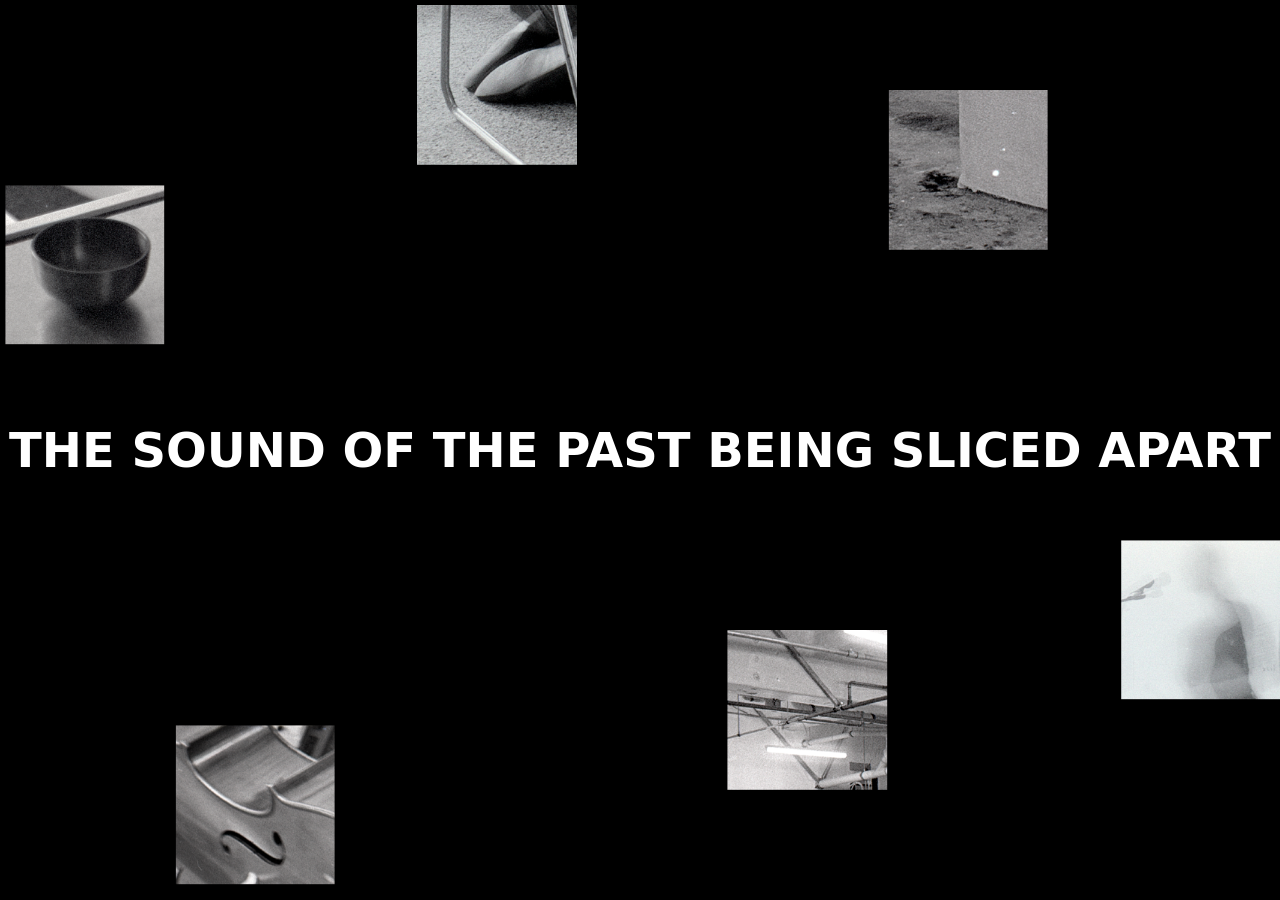
==== index.html @ f198b967 "add favicon" ====
<!doctype html>
<html lang="en">
  <head>
    <meta charset="UTF-8" />
    <meta name="viewport" content="width=device-width, initial-scale=1.0" />
    <title>The Sound Of the Past Being Sliced Apart</title>
    <link rel="icon" type="image/png" href="public/Asset15.png" />
    <link rel="stylesheet" href="style.css" />
  </head>
  <body>
    <script src="script.js"></script>
    <div class="index-grid">
      <audio id="sound5" src="public/sound5.mp3" preload="auto"></audio>
      <audio id="sound1" src="public/sound1.mp3" preload="auto"></audio>
      <audio id="sound4" src="public/sound4.mp3" preload="auto"></audio>
      <audio id="sound11" src="public/sound11.mp3" preload="auto"></audio>
      <audio id="sound8" src="public/sound8.mp3" preload="auto"></audio>
      <audio id="sound9" src="public/sound9.mp3" preload="auto"></audio>
      <button
        onclick="playSound('sound5', this)"
        style="grid-column: 1 / 1; grid-row: 3 / 3; padding: 5px"
      >
        <img class="fast_fade" src="public/Asset15.png" alt="Asset15" />
      </button>
      <button
        onclick="playSound('sound1', this)"
        style="grid-column: 7 / 7; grid-row: 8 / 8"
      >
        <img class="medium_fade" src="public/Asset7.png" alt="Asset7" />
      </button>
      <button
        onclick="playSound('sound4', this)"
        style="grid-column: 2 / 2; grid-row: 9 / 9; padding: 5px"
      >
        <img class="slow_fade" src="public/Asset17.png" alt="Asset17" />
      </button>
      <button
        onclick="playSound('sound11', this)"
        style="grid-column: 10 / 10; grid-row: 7 / 7"
      >
        <img class="medium_fade" src="public/Asset13.png" alt="Asset13" />
      </button>
      <button
        onclick="playSound('sound8', this)"
        style="grid-column: 8 / 8; grid-row: 2 / 2"
      >
        <img class="fast_fade" src="public/Asset4.png" alt="Asset4" />
      </button>
      <button
        onclick="playSound('sound9', this)"
        style="grid-column: 4 / 4; grid-row: 1 / 1; padding: 5px"
      >
        <img class="fast_fade" src="public/Asset8.png" alt="Asset4" />
      </button>

      <div class="header-container">
        <h1>
          <a href="dates.html">The Sound Of The Past Being Sliced Apart</a>
        </h1>
      </div>
    </div>
  </body>
</html>
---- style.css ----
body {
  background-color: black;
  color: white;
  margin: 0;
  font-family:
    system-ui,
    -apple-system,
    sans-serif;
}

a:visited,
a:hover,
a:active {
  color: inherit;
  text-decoration: none;
}

.index-grid {
  display: grid;
  grid-template-columns: repeat(10, 1fr);
  grid-template-rows: repeat(10, 10vh);
  height: 100vh;
  width: 100vw;
}

.index-grid a {
  color: inherit;
  text-decoration: none;
}

.index-grid button {
  background: none;
  border: none;
  padding: 0;
  cursor: pointer;
  z-index: 10;
  height: 10rem;
}

.index-grid img.slow_fade {
  width: fit-content;
  height: 10rem;
  object-fit: contain;
  transition: opacity 25s ease-out;
}

.index-grid img.fast_fade {
  width: fit-content;
  height: 10rem;
  object-fit: contain;
  transition: opacity 15s ease-out;
}
.index-grid img.medium_fade {
  width: fit-content;
  height: 10rem;
  object-fit: contain;
  transition: opacity 40s ease-out;
}

.header-container {
  grid-column: 1 / 11;
  grid-row: 1 / 11;
  display: flex;
  flex-direction: column;
  justify-content: center;
  align-items: center;
  text-align: center;
}

.index-grid h1 {
  color: inherit;
  margin: 0;
  font-size: 3rem;
  text-transform: uppercase;
}

.subheader {
  font-size: 0.8rem;
  margin: 0;
}

.dates-flexbox {
  height: 100vh;
  width: 100vw;
  display: flex;
  justify-content: center;
  align-items: center;
  text-decoration: none;
  color: inherit;
}

.dates-flexbox h1 {
  margin: 0;
  text-align: center;
  font-size: 3rem;
  text-transform: uppercase;
}

.dates-container {
  display: flex;
  flex-direction: row;
  gap: 10rem;
}

.dates-container a {
  display: flex;
  justify-content: center;
  align-items: center;
  text-decoration: none;
  color: inherit;
}

.daypage-layout-one {
  height: 100vh;
  width: 100vw;
  display: flex;
  justify-content: center;
  align-items: center;
  text-decoration: none;
  color: inherit;
}

.daypage-info {
  display: flex;
  flex-direction: row;
  justify-content: center;
  align-items: flex-start;
  font-size: 2rem;
  font-weight: 700;
  text-transform: uppercase;
}

.daypage-leftbox {
  display: flex;
  flex-direction: column;
  text-align: left;
  align-items: start;
}

.daypage-rightbox {
  max-width: 45rem;
  min-width: none;
  margin-left: 1rem;
}

.daypage-leftbox p,
.daypage-rightbox p {
  margin: 0;
}

.coordinate-hover {
  cursor: pointer;
}

.coordinate-hover .coords {
  display: none;
}

.coordinate-hover:hover .address {
  display: none;
}

.coordinate-hover:hover .coords {
  display: inline;
}

@media (max-width: 768px) {
  .index-grid {
    grid-template-columns: repeat(5, 1fr);
    overflow: hidden;
  }

  .header-container {
    grid-column: 1 / -1;
    padding: 0 1rem;
  }

  .index-grid h1 {
    font-size: 1.8rem;
  }

  .index-grid button {
    height: 7rem;
  }

  .index-grid img.slow_fade,
  .index-grid img.fast_fade,
  .index-grid img.medium_fade {
    height: 7rem;
    max-width: fit-content;
  }

  .index-grid button:nth-of-type(2),
  .index-grid button:nth-of-type(4),
  .index-grid button:nth-of-type(5) {
    display: none;
  }

  .dates-container {
    flex-direction: column;
    gap: 2rem;
  }

  .daypage-info {
    flex-direction: column;
    align-items: start;
    text-align: left;
    font-size: 1.2rem;
    padding: 2rem;
  }

  .daypage-leftbox {
    gap: 2rem;
    margin-bottom: 1rem;
  }

  .daypage-rightbox {
    margin-left: 0;
    max-width: 100%;
  }

  .coordinate-hover .address,
  .coordinate-hover .coords {
    display: block;
    text-align: left;
    margin-bottom: 1rem;
  }

  .coordinate-hover:hover .coords .address {
    display: block;
  }
}
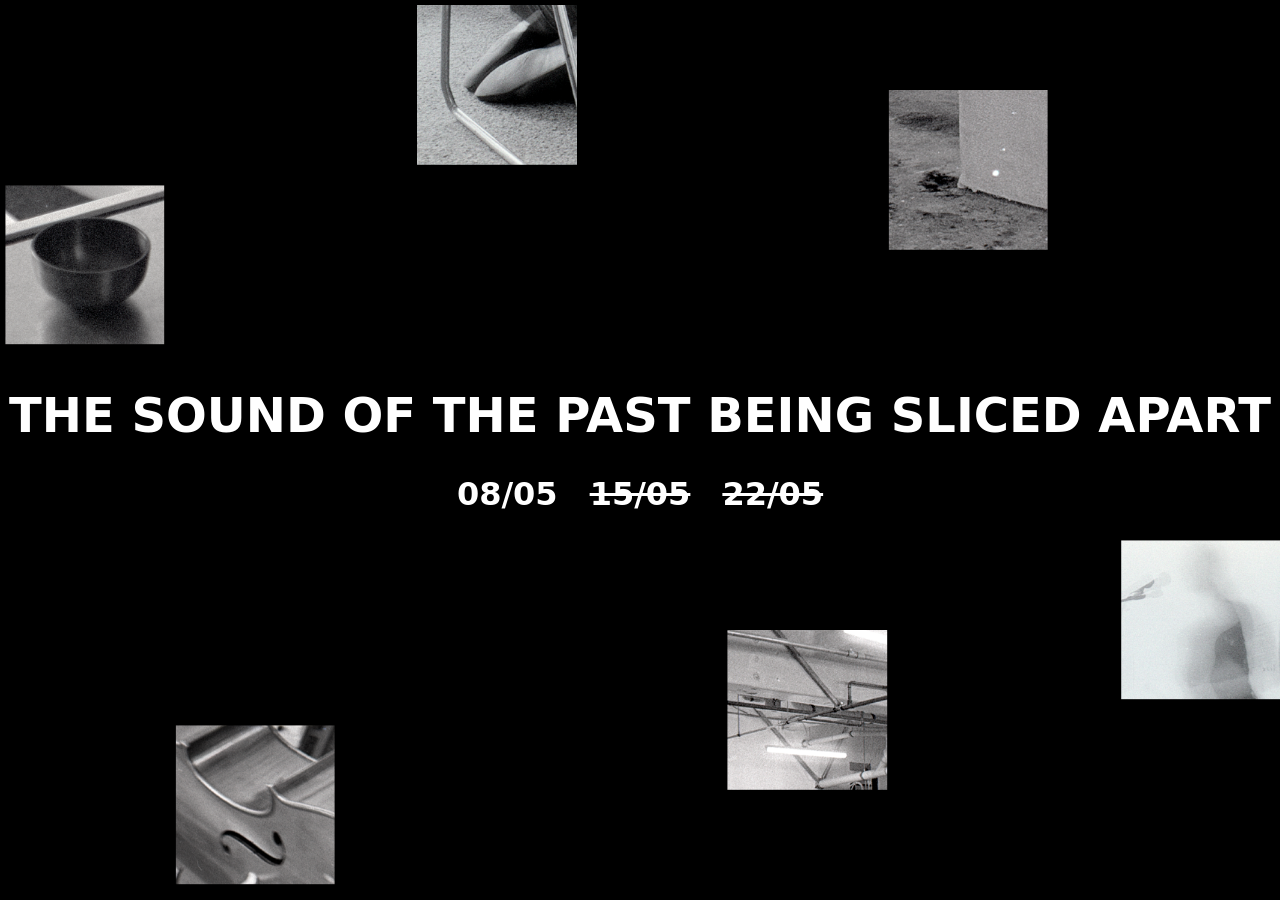
==== commit cb1e06a7: "site updates" ====
--- a/index.html
+++ b/index.html
@@ -54,9 +54,14 @@
       </button>
 
       <div class="header-container">
-        <h1>
-          <a href="dates.html">The Sound Of The Past Being Sliced Apart</a>
-        </h1>
+        <h1>The Sound Of The Past Being Sliced Apart</h1>
+        <div class="subheader">
+          <h1><a href="may8th.html"> 08/05 </a></h1>
+          <h1 class="struck">15/05</h1>
+          <h1 class="struck">22/05</h1>
+          <!-- <h1 class="struck"><a href="may15th.html"> 15/05 </a></h1> -->
+          <!-- <h1 class="struck"><a href="may22nd.html"> 22/05 </a></h1> -->
+        </div>
       </div>
     </div>
   </body>
--- a/style.css
+++ b/style.css
@@ -75,8 +75,18 @@
 }
 
 .subheader {
-  font-size: 0.8rem;
-  margin: 0;
+  margin-top: 2rem;
+  display: flex;
+  flex-direction: row;
+  gap: 2rem;
+}
+
+.subheader h1 {
+  font-size: 2rem;
+}
+
+.struck {
+  text-decoration: line-through;
 }
 
 .dates-flexbox {
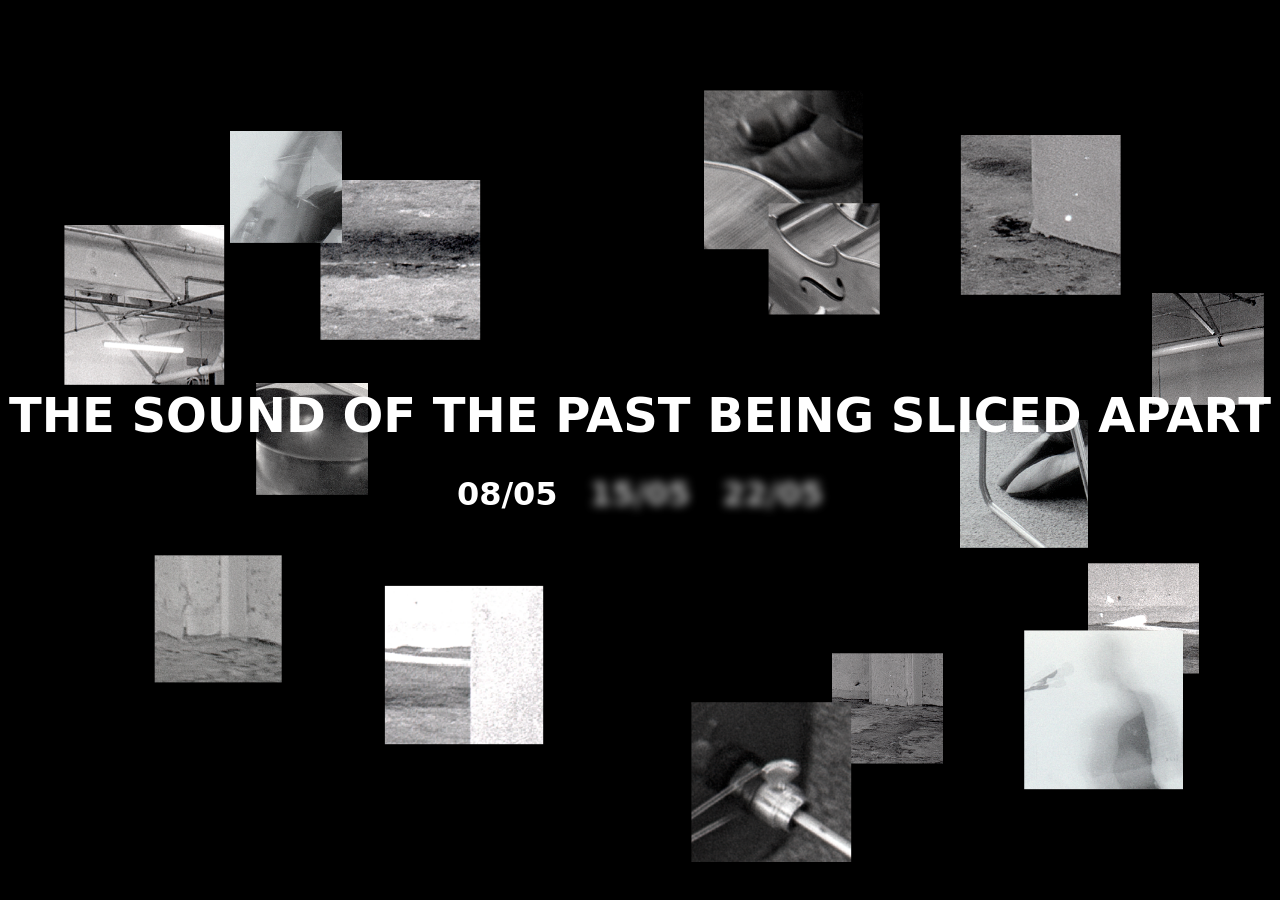
==== commit cad3a6bf: "remake index" ====
--- a/index.html
+++ b/index.html
@@ -10,57 +10,83 @@
   <body>
     <script src="script.js"></script>
     <div class="index-grid">
-      <audio id="sound5" src="public/sound5.mp3" preload="auto"></audio>
-      <audio id="sound1" src="public/sound1.mp3" preload="auto"></audio>
-      <audio id="sound4" src="public/sound4.mp3" preload="auto"></audio>
-      <audio id="sound11" src="public/sound11.mp3" preload="auto"></audio>
-      <audio id="sound8" src="public/sound8.mp3" preload="auto"></audio>
-      <audio id="sound9" src="public/sound9.mp3" preload="auto"></audio>
-      <button
-        onclick="playSound('sound5', this)"
-        style="grid-column: 1 / 1; grid-row: 3 / 3; padding: 5px"
-      >
-        <img class="fast_fade" src="public/Asset15.png" alt="Asset15" />
+      <audio id="fade5" src="public/5fade.mp3" preload="auto"></audio>
+      <audio id="fade1" src="public/1fade.mp3" preload="auto"></audio>
+      <audio id="fade4" src="public/4fade.mp3" preload="auto"></audio>
+      <audio id="fade10" src="public/10fade.mp3" preload="auto"></audio>
+      <audio id="fade8" src="public/8fade.mp3" preload="auto"></audio>
+      <audio id="fade9" src="public/9fade.mp3" preload="auto"></audio>
+      <audio id="fade2" src="public/2fade.mp3" preload="auto"></audio>
+      <audio id="fade3" src="public/3fade.mp3" preload="auto"></audio>
+      <audio id="fade6" src="public/6fade.mp3" preload="auto"></audio>
+      <audio id="fade7" src="public/7fade.mp3" preload="auto"></audio>
+
+      <button class="desktop-only" onclick="playSound('fade9', this)" style="top: 20%; left: 25%">
+        <img class="fast_fade" src="public/Asset1.png" alt="Asset8" />
       </button>
-      <button
-        onclick="playSound('sound1', this)"
-        style="grid-column: 7 / 7; grid-row: 8 / 8"
-      >
-        <img class="medium_fade" src="public/Asset7.png" alt="Asset7" />
+
+      <button onclick="playSound('fade3', this)" style="top: 10%; left: 55%">
+        <img class="fast_fade" src="public/Asset14.png" alt="Asset3" />
       </button>
-      <button
-        onclick="playSound('sound4', this)"
-        style="grid-column: 2 / 2; grid-row: 9 / 9; padding: 5px"
-      >
-        <img class="slow_fade" src="public/Asset17.png" alt="Asset17" />
+
+      <button onclick="playSound('fade4', this)" style="top: 12%; left: 18%">
+        <img class="medium_fade" src="public/Asset3.png" alt="Asset10" />
       </button>
-      <button
-        onclick="playSound('sound11', this)"
-        style="grid-column: 10 / 10; grid-row: 7 / 7"
-      >
-        <img class="medium_fade" src="public/Asset13.png" alt="Asset13" />
-      </button>
-      <button
-        onclick="playSound('sound8', this)"
-        style="grid-column: 8 / 8; grid-row: 2 / 2"
-      >
+
+      <button onclick="playSound('fade8', this)" style="top: 15%; left: 75%">
         <img class="fast_fade" src="public/Asset4.png" alt="Asset4" />
       </button>
-      <button
-        onclick="playSound('sound9', this)"
-        style="grid-column: 4 / 4; grid-row: 1 / 1; padding: 5px"
-      >
-        <img class="fast_fade" src="public/Asset8.png" alt="Asset4" />
+
+      <button onclick="playSound('fade5', this)" style="top: 25%; left: 5%">
+        <img class="fast_fade" src="public/Asset7.png" alt="Asset15" />
+      </button>
+
+      <button onclick="playSound('fade7', this)" style="top: 30%; left: 90%">
+        <img class="medium_fade" src="public/Asset6.png" alt="Asset6" />
+      </button>
+
+      <button onclick="playSound('fade2', this)" style="top: 40%; left: 20%">
+        <img class="medium_fade" src="public/Asset5.png" alt="Asset1" />
+      </button>
+
+      <button class="desktop-only" onclick="playSound('fade10', this)" style="top: 45%; left: 75%">
+        <img class="slow_fade" src="public/Asset8.png" alt="Asset12" />
+      </button>
+
+      <button onclick="playSound('fade10', this)" style="top: 60%; left: 85%">
+        <img class="medium_fade" src="public/Asset16.png" alt="Asset13" />
+      </button>
+
+      <button onclick="playSound('fade8', this)" style="top: 65%; left: 30%">
+        <img class="fast_fade" src="public/Asset10.png" alt="Asset11" />
+      </button>
+
+      <button onclick="playSound('fade1', this)" style="top: 70%; left: 65%">
+        <img class="medium_fade" src="public/Asset11.png" alt="Asset7" />
+      </button>
+
+      <button onclick="playSound('fade4', this)" style="top: 60%; left: 12%">
+        <img class="slow_fade" src="public/Asset12.png" alt="Asset17" />
+      </button>
+
+      <button onclick="playSound('fade6', this)" style="top: 70%; left: 80%">
+        <img class="fast_fade" src="public/Asset13.png" alt="Asset5" />
+      </button>
+      <button onclick="playSound('fade2', this)" style="top: 20%; left: 60%">
+        <img class="medium_fade" src="public/Asset17.png" alt="Asset5" />
+      </button>
+      <button onclick="playSound('fade10', this)" style="top: 78%; left: 54%">
+        <img class="fast_fade" src="public/Asset18.png" alt="Asset5" />
       </button>
 
       <div class="header-container">
         <h1>The Sound Of The Past Being Sliced Apart</h1>
         <div class="subheader">
-          <h1><a href="may8th.html"> 08/05 </a></h1>
+          <a href="may8th.html"><h1>08/05</h1></a>
           <h1 class="struck">15/05</h1>
           <h1 class="struck">22/05</h1>
-          <!-- <h1 class="struck"><a href="may15th.html"> 15/05 </a></h1> -->
-          <!-- <h1 class="struck"><a href="may22nd.html"> 22/05 </a></h1> -->
+          <!-- <a href="may15th.html"><h1>15/05</h1></a>
+          <a href="may22nd.html"><h1>22/05</h1></a> -->
         </div>
       </div>
     </div>
--- a/style.css
+++ b/style.css
@@ -16,11 +16,10 @@
 }
 
 .index-grid {
-  display: grid;
-  grid-template-columns: repeat(10, 1fr);
-  grid-template-rows: repeat(10, 10vh);
+  position: relative;
   height: 100vh;
   width: 100vw;
+  overflow: hidden;
 }
 
 .index-grid a {
@@ -35,11 +34,12 @@
   cursor: pointer;
   z-index: 10;
   height: 10rem;
+  position: absolute;
 }
 
 .index-grid img.slow_fade {
   width: fit-content;
-  height: 10rem;
+  height: 8rem;
   object-fit: contain;
   transition: opacity 25s ease-out;
 }
@@ -52,19 +52,29 @@
 }
 .index-grid img.medium_fade {
   width: fit-content;
-  height: 10rem;
+  height: 7rem;
   object-fit: contain;
   transition: opacity 40s ease-out;
 }
 
 .header-container {
-  grid-column: 1 / 11;
-  grid-row: 1 / 11;
+  position: absolute;
+  top: 0;
+  left: 0;
+  width: 100%;
+  height: 100%;
   display: flex;
   flex-direction: column;
   justify-content: center;
   align-items: center;
   text-align: center;
+  pointer-events: none;
+  z-index: 20;
+}
+
+.header-container h1,
+.header-container .subheader {
+  pointer-events: auto;
 }
 
 .index-grid h1 {
@@ -86,7 +96,8 @@
 }
 
 .struck {
-  text-decoration: line-through;
+  filter: blur(5px);
+  opacity: 70%;
 }
 
 .dates-flexbox {
@@ -175,13 +186,7 @@
 }
 
 @media (max-width: 768px) {
-  .index-grid {
-    grid-template-columns: repeat(5, 1fr);
-    overflow: hidden;
-  }
-
   .header-container {
-    grid-column: 1 / -1;
     padding: 0 1rem;
   }
 
@@ -191,6 +196,10 @@
 
   .index-grid button {
     height: 7rem;
+  }
+
+  .desktop-only {
+    display: none;
   }
 
   .index-grid img.slow_fade,
@@ -200,11 +209,6 @@
     max-width: fit-content;
   }
 
-  .index-grid button:nth-of-type(2),
-  .index-grid button:nth-of-type(4),
-  .index-grid button:nth-of-type(5) {
-    display: none;
-  }
 
   .dates-container {
     flex-direction: column;
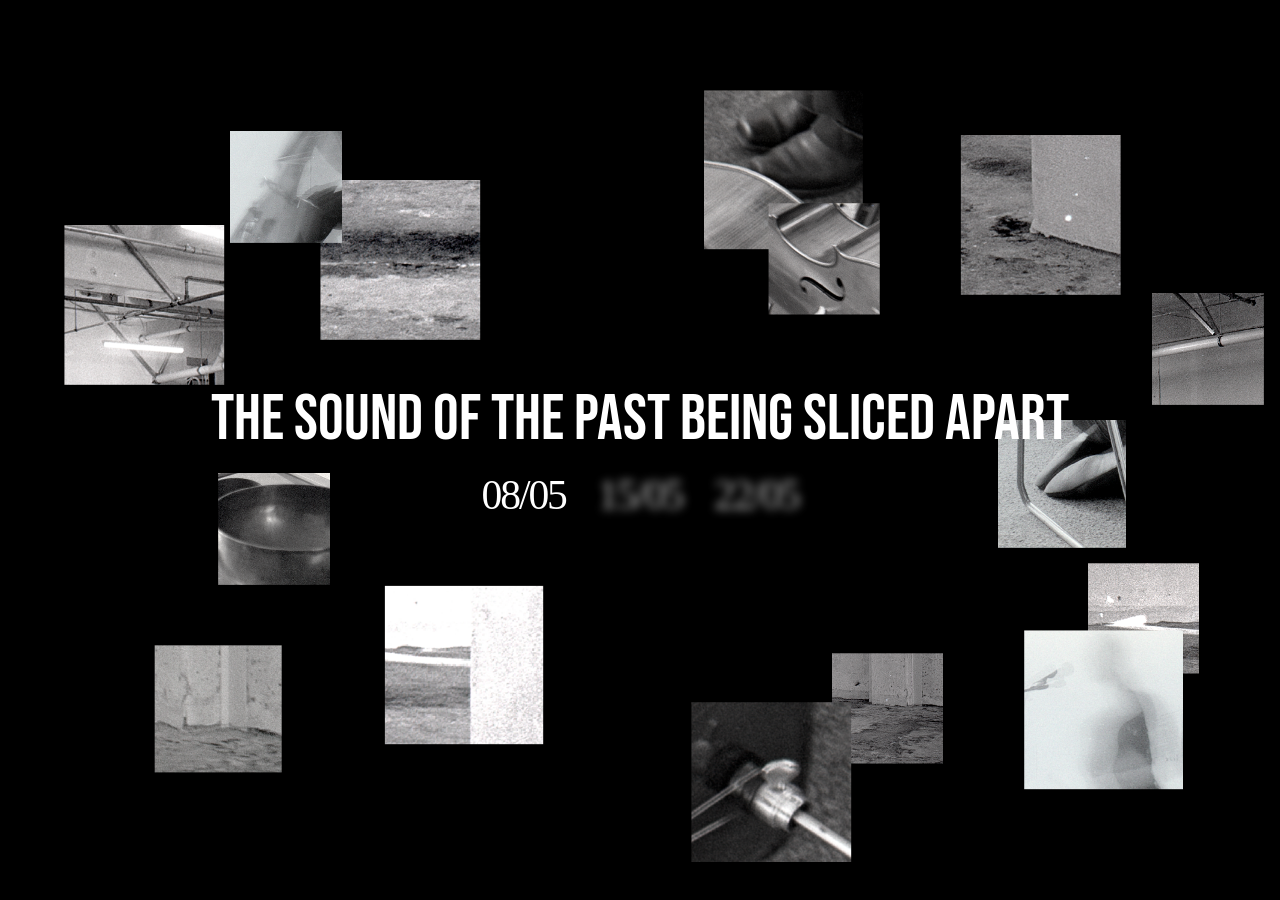
==== commit e49c2906: "add fonts, adjust image layout" ====
--- a/index.html
+++ b/index.html
@@ -6,85 +6,127 @@
     <title>The Sound Of the Past Being Sliced Apart</title>
     <link rel="icon" type="image/png" href="public/Asset15.png" />
     <link rel="stylesheet" href="style.css" />
+    <link rel="preconnect" href="https://fonts.googleapis.com" />
+    <link rel="preconnect" href="https://fonts.gstatic.com" crossorigin />
+    <link
+      href="https://fonts.googleapis.com/css2?family=Bebas+Neue&display=swap"
+      rel="stylesheet"
+    />
   </head>
   <body>
     <script src="script.js"></script>
     <div class="index-grid">
+      <audio id="fade1" src="public/1fade.mp3" preload="auto"></audio>
+      <audio id="fade2" src="public/2fade.mp3" preload="auto"></audio>
+      <audio id="fade3" src="public/3fade.mp3" preload="auto"></audio>
+      <audio id="fade4" src="public/4fade.mp3" preload="auto"></audio>
       <audio id="fade5" src="public/5fade.mp3" preload="auto"></audio>
-      <audio id="fade1" src="public/1fade.mp3" preload="auto"></audio>
-      <audio id="fade4" src="public/4fade.mp3" preload="auto"></audio>
-      <audio id="fade10" src="public/10fade.mp3" preload="auto"></audio>
+      <audio id="fade6" src="public/6fade.mp3" preload="auto"></audio>
+      <audio id="fade7" src="public/7fade.mp3" preload="auto"></audio>
       <audio id="fade8" src="public/8fade.mp3" preload="auto"></audio>
       <audio id="fade9" src="public/9fade.mp3" preload="auto"></audio>
-      <audio id="fade2" src="public/2fade.mp3" preload="auto"></audio>
-      <audio id="fade3" src="public/3fade.mp3" preload="auto"></audio>
-      <audio id="fade6" src="public/6fade.mp3" preload="auto"></audio>
-      <audio id="fade7" src="public/7fade.mp3" preload="auto"></audio>
+      <audio id="fade10" src="public/10fade.mp3" preload="auto"></audio>
+      <audio id="fade12" src="public/12fade.mp3" preload="auto"></audio>
+      <audio id="fade13" src="public/13fade.mp3" preload="auto"></audio>
+      <audio id="fade14" src="public/14fade.mp3" preload="auto"></audio>
+      <audio id="fade15" src="public/15fade.mp3" preload="auto"></audio>
+      <audio id="fade16" src="public/16fade.mp3" preload="auto"></audio>
+      <audio id="fade17" src="public/17fade.mp3" preload="auto"></audio>
+      <audio id="fade18" src="public/18fade.mp3" preload="auto"></audio>
+      <audio id="fade19" src="public/19fade.mp3" preload="auto"></audio>
 
-      <button class="desktop-only" onclick="playSound('fade9', this)" style="top: 20%; left: 25%">
+      <button
+        class="desktop-only"
+        onclick="playSound('fade1', this)"
+        style="top: 20%; left: 25%"
+      >
         <img class="fast_fade" src="public/Asset1.png" alt="Asset8" />
       </button>
 
-      <button onclick="playSound('fade3', this)" style="top: 10%; left: 55%">
+      <button onclick="playSound('fade2', this)" style="top: 10%; left: 55%">
         <img class="fast_fade" src="public/Asset14.png" alt="Asset3" />
       </button>
 
-      <button onclick="playSound('fade4', this)" style="top: 12%; left: 18%">
+      <button onclick="playSound('fade3', this)" style="top: 12%; left: 18%">
         <img class="medium_fade" src="public/Asset3.png" alt="Asset10" />
       </button>
 
-      <button onclick="playSound('fade8', this)" style="top: 15%; left: 75%">
-        <img class="fast_fade" src="public/Asset4.png" alt="Asset4" />
+      <button onclick="playSound('fade4', this)" style="top: 15%; left: 75%">
+        <img
+          class="fast_fade desktop-only"
+          src="public/Asset4.png"
+          alt="Asset4"
+        />
       </button>
 
       <button onclick="playSound('fade5', this)" style="top: 25%; left: 5%">
         <img class="fast_fade" src="public/Asset7.png" alt="Asset15" />
       </button>
 
-      <button onclick="playSound('fade7', this)" style="top: 30%; left: 90%">
-        <img class="medium_fade" src="public/Asset6.png" alt="Asset6" />
+      <button onclick="playSound('fade6', this)" style="top: 30%; left: 90%">
+        <img
+          class="medium_fade desktop-only"
+          src="public/Asset6.png"
+          alt="Asset6"
+        />
       </button>
 
-      <button onclick="playSound('fade2', this)" style="top: 40%; left: 20%">
+      <button
+        class="desktop-only"
+        onclick="playSound('fade15', this)"
+        style="top: 50%; left: 17%"
+      >
         <img class="medium_fade" src="public/Asset5.png" alt="Asset1" />
       </button>
 
-      <button class="desktop-only" onclick="playSound('fade10', this)" style="top: 45%; left: 75%">
+      <button
+        class="desktop-only"
+        onclick="playSound('fade16', this)"
+        style="top: 45%; left: 78%"
+      >
         <img class="slow_fade" src="public/Asset8.png" alt="Asset12" />
       </button>
 
-      <button onclick="playSound('fade10', this)" style="top: 60%; left: 85%">
+      <button
+        class="desktop-only"
+        onclick="playSound('fade9', this)"
+        style="top: 60%; left: 85%"
+      >
         <img class="medium_fade" src="public/Asset16.png" alt="Asset13" />
       </button>
 
-      <button onclick="playSound('fade8', this)" style="top: 65%; left: 30%">
+      <button onclick="playSound('fade10', this)" style="top: 65%; left: 30%">
         <img class="fast_fade" src="public/Asset10.png" alt="Asset11" />
       </button>
 
-      <button onclick="playSound('fade1', this)" style="top: 70%; left: 65%">
+      <button onclick="playSound('fade12', this)" style="top: 70%; left: 65%">
         <img class="medium_fade" src="public/Asset11.png" alt="Asset7" />
       </button>
 
-      <button onclick="playSound('fade4', this)" style="top: 60%; left: 12%">
+      <button onclick="playSound('fade13', this)" style="top: 70%; left: 12%">
         <img class="slow_fade" src="public/Asset12.png" alt="Asset17" />
       </button>
 
-      <button onclick="playSound('fade6', this)" style="top: 70%; left: 80%">
+      <button
+        class="desktop-only"
+        onclick="playSound('fade17', this)"
+        style="top: 70%; left: 80%"
+      >
         <img class="fast_fade" src="public/Asset13.png" alt="Asset5" />
       </button>
-      <button onclick="playSound('fade2', this)" style="top: 20%; left: 60%">
+      <button onclick="playSound('fade18', this)" style="top: 20%; left: 60%">
         <img class="medium_fade" src="public/Asset17.png" alt="Asset5" />
       </button>
-      <button onclick="playSound('fade10', this)" style="top: 78%; left: 54%">
+      <button onclick="playSound('fade19', this)" style="top: 78%; left: 54%">
         <img class="fast_fade" src="public/Asset18.png" alt="Asset5" />
       </button>
 
       <div class="header-container">
-        <h1>The Sound Of The Past Being Sliced Apart</h1>
+        <h1 class="bebas">The Sound Of The Past Being Sliced Apart</h1>
         <div class="subheader">
-          <a href="may8th.html"><h1>08/05</h1></a>
-          <h1 class="struck">15/05</h1>
-          <h1 class="struck">22/05</h1>
+          <a href="may8th.html"><h1 class="bebas">08/05</h1></a>
+          <h1 class="struck bebas">15/05</h1>
+          <h1 class="struck bebas">22/05</h1>
           <!-- <a href="may15th.html"><h1>15/05</h1></a>
           <a href="may22nd.html"><h1>22/05</h1></a> -->
         </div>
--- a/style.css
+++ b/style.css
@@ -1,11 +1,29 @@
+* {
+  box-sizing: border-box;
+}
+
+.bebas {
+  font-family: 'Bebas Neue', sans-serif;
+  font-weight: 400;
+  font-style: normal;
+}
+
 body {
   background-color: black;
   color: white;
   margin: 0;
+  padding: 0;
   font-family:
     system-ui,
     -apple-system,
     sans-serif;
+  overflow-x: hidden;
+}
+
+a {
+  color: inherit;
+  text-decoration: none;
+  cursor: pointer;
 }
 
 a:visited,
@@ -13,18 +31,20 @@
 a:active {
   color: inherit;
   text-decoration: none;
+  cursor: pointer;
 }
 
 .index-grid {
   position: relative;
   height: 100vh;
-  width: 100vw;
+  width: 100%;
   overflow: hidden;
 }
 
 .index-grid a {
   color: inherit;
   text-decoration: none;
+  cursor: pointer;
 }
 
 .index-grid button {
@@ -69,30 +89,41 @@
   align-items: center;
   text-align: center;
   pointer-events: none;
-  z-index: 20;
+  z-index: 30;
 }
 
 .header-container h1,
-.header-container .subheader {
+.header-container .subheader,
+.header-container a {
   pointer-events: auto;
 }
 
 .index-grid h1 {
   color: inherit;
   margin: 0;
-  font-size: 3rem;
+  font-size: 4rem;
   text-transform: uppercase;
 }
 
 .subheader {
-  margin-top: 2rem;
+  margin-top: 0.8rem;
   display: flex;
   flex-direction: row;
   gap: 2rem;
 }
 
 .subheader h1 {
-  font-size: 2rem;
+  font-size: 2.6rem;
+  font-family: 'STIX Two Text', serif;
+  font-optical-sizing: auto;
+  font-style: regular;
+  text-transform: none;
+  letter-spacing: -0.05em;
+}
+
+.subheader a:hover h1,
+.subheader h1:hover {
+  font-style: italic;
 }
 
 .struck {
@@ -146,7 +177,7 @@
   flex-direction: row;
   justify-content: center;
   align-items: flex-start;
-  font-size: 2rem;
+  font-size: 3rem;
   font-weight: 700;
   text-transform: uppercase;
 }
@@ -191,11 +222,11 @@
   }
 
   .index-grid h1 {
-    font-size: 1.8rem;
+    font-size: 3rem;
   }
 
   .index-grid button {
-    height: 7rem;
+    height: 6rem;
   }
 
   .desktop-only {
@@ -205,10 +236,9 @@
   .index-grid img.slow_fade,
   .index-grid img.fast_fade,
   .index-grid img.medium_fade {
-    height: 7rem;
+    height: 6rem;
     max-width: fit-content;
   }
-
 
   .dates-container {
     flex-direction: column;
@@ -219,7 +249,7 @@
     flex-direction: column;
     align-items: start;
     text-align: left;
-    font-size: 1.2rem;
+    font-size: 2rem;
     padding: 2rem;
   }
 
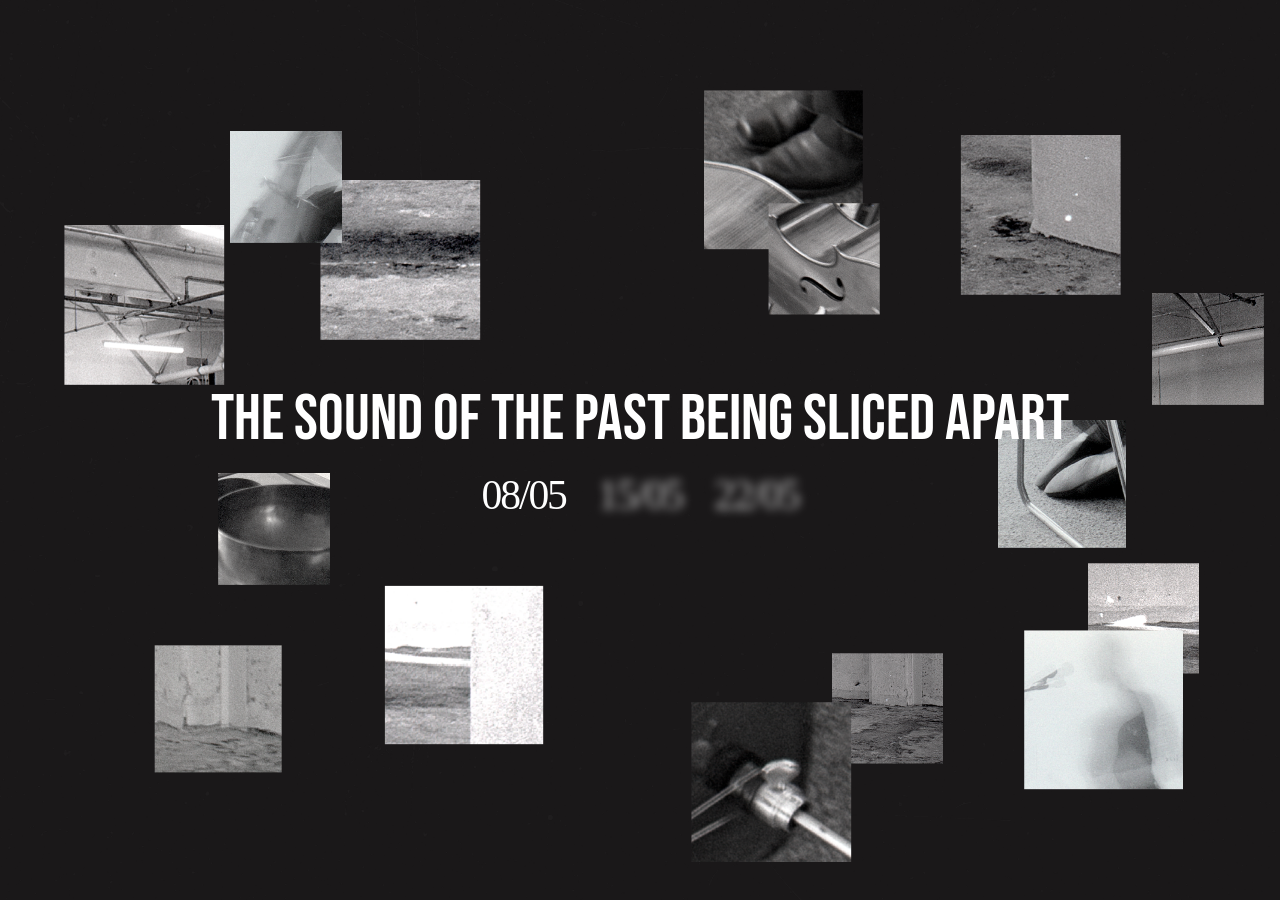
==== commit 0b1b18b3: "add texture" ====
--- a/index.html
+++ b/index.html
@@ -15,6 +15,7 @@
   </head>
   <body>
     <script src="script.js"></script>
+    <img class="background_image" src="public/AdobeStock_616836392.png" />
     <div class="index-grid">
       <audio id="fade1" src="public/1fade.mp3" preload="auto"></audio>
       <audio id="fade2" src="public/2fade.mp3" preload="auto"></audio>
--- a/style.css
+++ b/style.css
@@ -8,8 +8,18 @@
   font-style: normal;
 }
 
+.background_image {
+  position: absolute;
+  z-index: -30;
+  width: 100vw;
+  height: 100vh;
+  opacity: 5%;
+  object-fit: cover;
+  filter: blur(px);
+}
+
 body {
-  background-color: black;
+  background-color: #1a1819;
   color: white;
   margin: 0;
   padding: 0;
@@ -177,9 +187,14 @@
   flex-direction: row;
   justify-content: center;
   align-items: flex-start;
-  font-size: 3rem;
-  font-weight: 700;
-  text-transform: uppercase;
+  font-size: 2rem;
+  font-weight: 400;
+
+  font-family: 'STIX Two Text', serif;
+  font-optical-sizing: auto;
+  font-style: regular;
+  text-transform: none;
+  letter-spacing: -0.05em;
 }
 
 .daypage-leftbox {
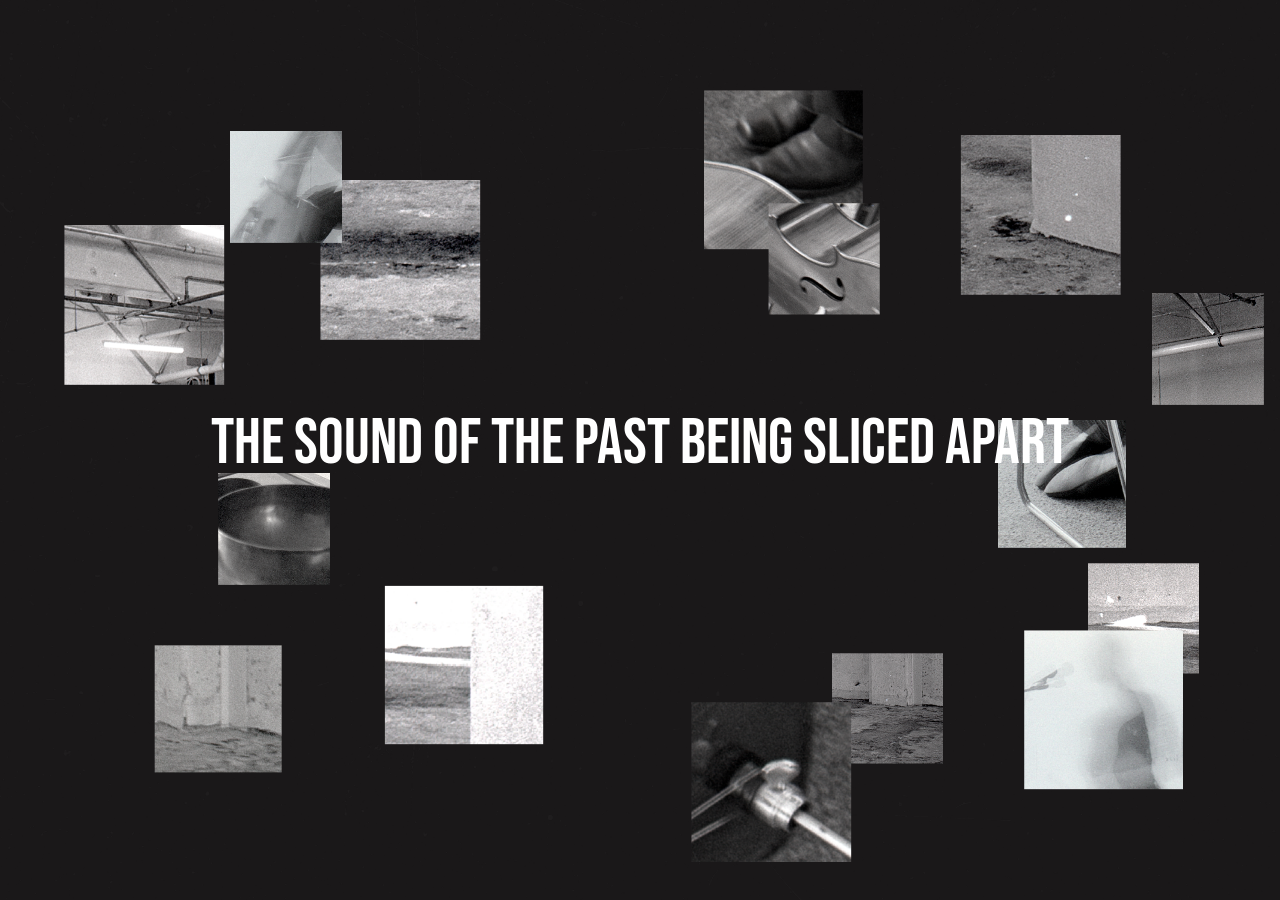
==== commit ca315746: "add current availiable dates, return to dates page format" ====
--- a/index.html
+++ b/index.html
@@ -123,14 +123,10 @@
       </button>
 
       <div class="header-container">
-        <h1 class="bebas">The Sound Of The Past Being Sliced Apart</h1>
-        <div class="subheader">
-          <a href="may8th.html"><h1 class="bebas">08/05</h1></a>
-          <h1 class="struck bebas">15/05</h1>
-          <h1 class="struck bebas">22/05</h1>
-          <!-- <a href="may15th.html"><h1>15/05</h1></a>
-          <a href="may22nd.html"><h1>22/05</h1></a> -->
-        </div>
+        <h1 class="bebas">
+          <a href="dates.html">The Sound Of The Past Being Sliced Apart</a>
+        </h1>
+        <div class="subheader"></div>
       </div>
     </div>
   </body>
--- a/style.css
+++ b/style.css
@@ -126,7 +126,8 @@
   font-size: 2.6rem;
   font-family: 'STIX Two Text', serif;
   font-optical-sizing: auto;
-  font-style: regular;
+  font-style: normal;
+  font-weight: 400;
   text-transform: none;
   letter-spacing: -0.05em;
 }
@@ -149,13 +150,20 @@
   align-items: center;
   text-decoration: none;
   color: inherit;
+  font-family: 'STIX Two Text', serif;
+  font-optical-sizing: auto;
+  font-style: regular;
+  text-transform: none;
+  font-size: 2rem;
+  font-weight: 400;
+  letter-spacing: -0.05em;
 }
 
 .dates-flexbox h1 {
   margin: 0;
   text-align: center;
   font-size: 3rem;
-  text-transform: uppercase;
+  font-weight: 400;
 }
 
 .dates-container {
@@ -170,6 +178,10 @@
   align-items: center;
   text-decoration: none;
   color: inherit;
+}
+
+.dates-container a:hover {
+  font-style: italic;
 }
 
 .daypage-layout-one {
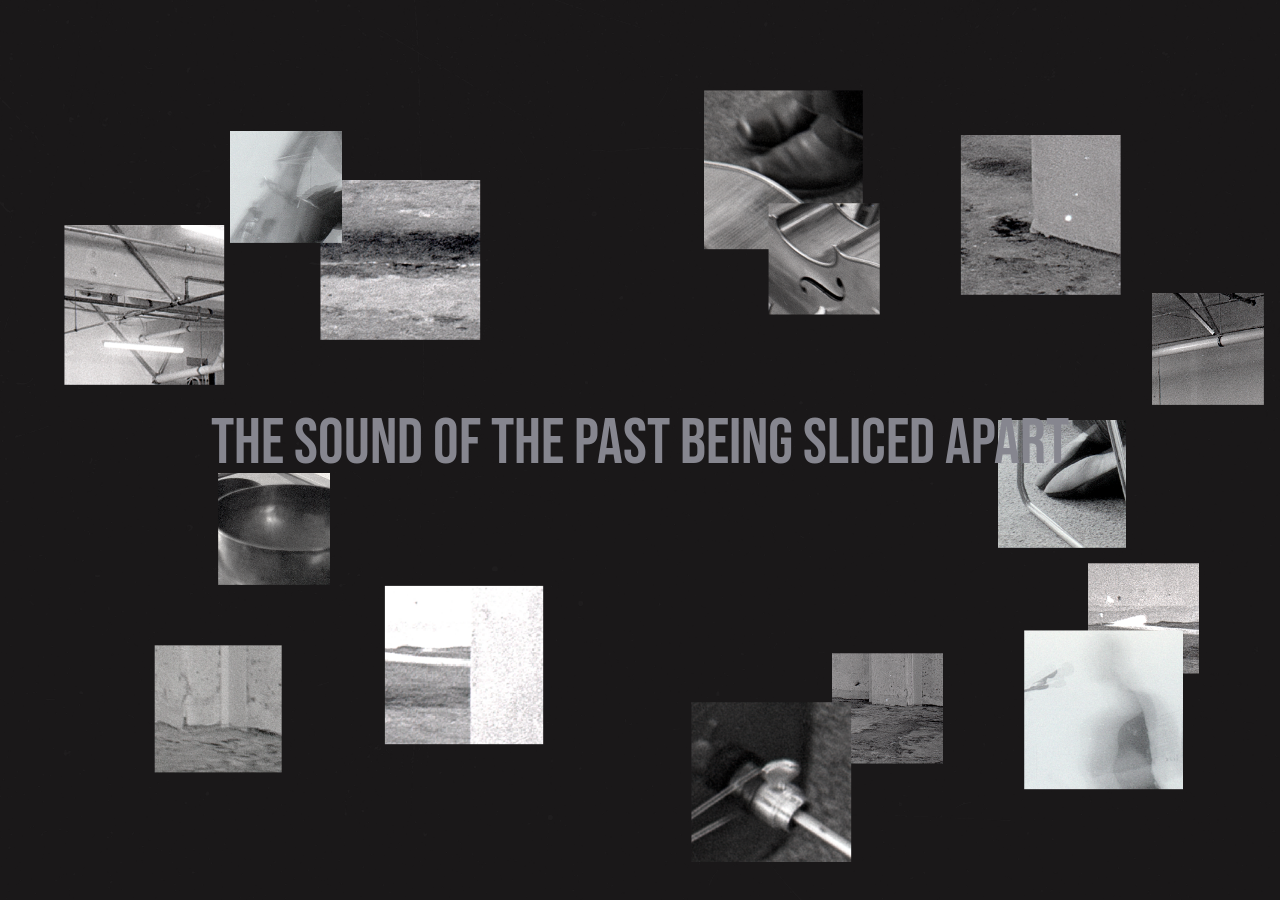
==== commit ece8d59c: "fix image" ====
--- a/index.html
+++ b/index.html
@@ -60,7 +60,11 @@
         />
       </button>
 
-      <button onclick="playSound('fade5', this)" style="top: 25%; left: 5%">
+      <button
+        class="desktop-only"
+        onclick="playSound('fade5', this)"
+        style="top: 25%; left: 5%"
+      >
         <img class="fast_fade" src="public/Asset7.png" alt="Asset15" />
       </button>
 
--- a/style.css
+++ b/style.css
@@ -15,12 +15,11 @@
   height: 100vh;
   opacity: 5%;
   object-fit: cover;
-  filter: blur(px);
 }
 
 body {
   background-color: #1a1819;
-  color: white;
+  color: #86868f;
   margin: 0;
   padding: 0;
   font-family:
@@ -67,6 +66,15 @@
   position: absolute;
 }
 
+.index-grid img {
+  transition: filter 0.3s ease-in-out;
+}
+
+.index-grid img:hover {
+  filter: brightness(150%);
+  /* filter: blur(2px); */
+}
+
 .index-grid img.slow_fade {
   width: fit-content;
   height: 8rem;
@@ -106,6 +114,12 @@
 .header-container .subheader,
 .header-container a {
   pointer-events: auto;
+  transition: filter 0.2s ease-in-out;
+}
+
+.header-container h1:hover {
+  /* opacity: 60%; */
+  filter: blur(1px);
 }
 
 .index-grid h1 {
@@ -196,7 +210,7 @@
 
 .daypage-info {
   display: flex;
-  flex-direction: row;
+  flex-direction: column;
   justify-content: center;
   align-items: flex-start;
   font-size: 2rem;
@@ -209,11 +223,17 @@
   letter-spacing: -0.05em;
 }
 
+.leftgap {
+  margin-left: 1rem;
+}
+
 .daypage-leftbox {
   display: flex;
   flex-direction: column;
   text-align: left;
   align-items: start;
+  margin-left: 5rem;
+  margin-bottom: 0.5rem;
 }
 
 .daypage-rightbox {
@@ -233,6 +253,10 @@
 
 .coordinate-hover .coords {
   display: none;
+}
+
+.coords:hover {
+  filter: brightness(150%);
 }
 
 .coordinate-hover:hover .address {
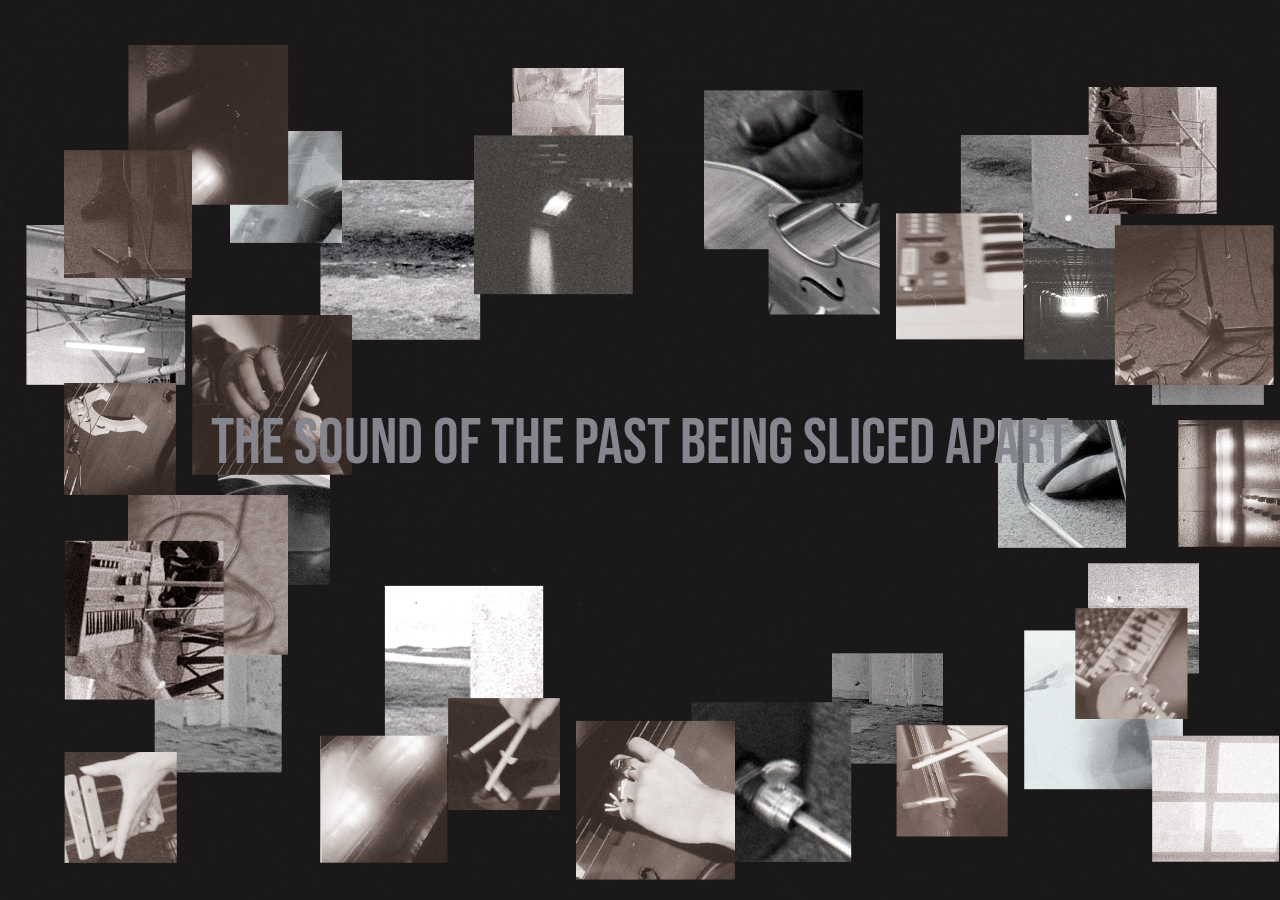
==== commit 92aa01d3: "feat: second date features" ====
--- a/index.html
+++ b/index.html
@@ -35,6 +35,23 @@
       <audio id="fade17" src="public/17fade.mp3" preload="auto"></audio>
       <audio id="fade18" src="public/18fade.mp3" preload="auto"></audio>
       <audio id="fade19" src="public/19fade.mp3" preload="auto"></audio>
+      <audio id="fade20" src="public/20fade.mp3" preload="auto"></audio>
+      <audio id="fade21" src="public/21fade.mp3" preload="auto"></audio>
+      <audio id="fade22" src="public/22fade.mp3" preload="auto"></audio>
+      <audio id="fade23" src="public/23fade.mp3" preload="auto"></audio>
+      <audio id="fade24" src="public/24fade.mp3" preload="auto"></audio>
+      <audio id="fade25" src="public/25fade.mp3" preload="auto"></audio>
+      <audio id="fade26" src="public/26fade.mp3" preload="auto"></audio>
+      <audio id="fade27" src="public/27fade.mp3" preload="auto"></audio>
+      <audio id="fade28" src="public/28fade.mp3" preload="auto"></audio>
+      <audio id="fade29" src="public/29fade.mp3" preload="auto"></audio>
+      <audio id="fade30" src="public/30fade.mp3" preload="auto"></audio>
+      <audio id="fade31" src="public/31fade.mp3" preload="auto"></audio>
+      <audio id="fade32" src="public/32fade.mp3" preload="auto"></audio>
+      <audio id="fade33" src="public/33fade.mp3" preload="auto"></audio>
+      <audio id="fade34" src="public/34fade.mp3" preload="auto"></audio>
+      <audio id="fade35" src="public/35fade.mp3" preload="auto"></audio>
+      <audio id="fade36" src="public/36fade.mp3" preload="auto"></audio>
 
       <button
         class="desktop-only"
@@ -63,7 +80,7 @@
       <button
         class="desktop-only"
         onclick="playSound('fade5', this)"
-        style="top: 25%; left: 5%"
+        style="top: 25%; left: 2%"
       >
         <img class="fast_fade" src="public/Asset7.png" alt="Asset15" />
       </button>
@@ -124,6 +141,111 @@
       </button>
       <button onclick="playSound('fade19', this)" style="top: 78%; left: 54%">
         <img class="fast_fade" src="public/Asset18.png" alt="Asset5" />
+      </button>
+
+      <button
+        class="desktop-only"
+        onclick="playSound('fade20', this)"
+        style="top: 5%; left: 10%"
+      >
+        <img class="fast_fade" src="public/Asset26.png" alt="Asset26" />
+      </button>
+      <button onclick="playSound('fade21', this)" style="top: 5%; left: 40%">
+        <img class="medium_fade" src="public/Asset27.png" alt="Asset27" />
+      </button>
+      <button
+        class="desktop-only"
+        onclick="playSound('fade22', this)"
+        style="top: 8%; left: 85%"
+      >
+        <img class="slow_fade" src="public/Asset28.png" alt="Asset28" />
+      </button>
+      <button
+        class="desktop-only"
+        onclick="playSound('fade23', this)"
+        style="top: 35%; left: 15%"
+      >
+        <img class="fast_fade" src="public/Asset29.png" alt="Asset29" />
+      </button>
+      <button
+        class="desktop-only"
+        onclick="playSound('fade24', this)"
+        style="top: 40%; left: 5%"
+      >
+        <img class="medium_fade" src="public/Asset30.png" alt="Asset30" />
+      </button>
+      <button onclick="playSound('fade25', this)" style="top: 45%; left: 92%">
+        <img class="slow_fade" src="public/Asset31.png" alt="Asset31" />
+      </button>
+      <button
+        class="desktop-only"
+        onclick="playSound('fade26', this)"
+        style="top: 55%; left: 10%"
+      >
+        <img class="fast_fade" src="public/Asset32.png" alt="Asset32" />
+      </button>
+      <button onclick="playSound('fade27', this)" style="top: 81%; left: 5%">
+        <img class="medium_fade" src="public/Asset33.png" alt="Asset33" />
+      </button>
+      <button
+        class="desktop-only"
+        onclick="playSound('fade28', this)"
+        style="top: 80%; left: 25%"
+      >
+        <img class="slow_fade" src="public/Asset34.png" alt="Asset34" />
+      </button>
+      <button onclick="playSound('fade29', this)" style="top: 80%; left: 45%">
+        <img class="fast_fade" src="public/Asset35.png" alt="Asset35" />
+      </button>
+      <button
+        class="desktop-only"
+        onclick="playSound('fade30', this)"
+        style="top: 78%; left: 70%"
+      >
+        <img class="medium_fade" src="public/Asset36.png" alt="Asset36" />
+      </button>
+      <button onclick="playSound('fade31', this)" style="top: 80%; left: 90%">
+        <img class="slow_fade" src="public/Asset37.png" alt="Asset37" />
+      </button>
+      <button
+        class="desktop-only"
+        onclick="playSound('fade32', this)"
+        style="top: 15%; left: 37%"
+      >
+        <img class="fast_fade" src="public/Asset38.png" alt="Asset38" />
+      </button>
+      <button onclick="playSound('fade33', this)" style="top: 25%; left: 80%">
+        <img class="medium_fade" src="public/Asset39.png" alt="Asset39" />
+      </button>
+      <button
+        class="desktop-only"
+        onclick="playSound('fade34', this)"
+        style="top: 22%; left: 70%"
+      >
+        <img class="slow_fade" src="public/Asset40.png" alt="Asset40" />
+      </button>
+      <button onclick="playSound('fade35', this)" style="top: 60%; left: 5%">
+        <img class="fast_fade" src="public/Asset41.png" alt="Asset41" />
+      </button>
+      <button
+        class="desktop-only"
+        onclick="playSound('fade36', this)"
+        style="top: 65%; left: 84%"
+      >
+        <img class="medium_fade" src="public/Asset42.png" alt="Asset42" />
+      </button>
+      <button onclick="playSound('fade7', this)" style="top: 15%; left: 5%">
+        <img class="slow_fade" src="public/Asset43.png" alt="Asset43" />
+      </button>
+      <button
+        class="desktop-only"
+        onclick="playSound('fade8', this)"
+        style="top: 25%; left: 87%"
+      >
+        <img class="fast_fade" src="public/Asset44.png" alt="Asset44" />
+      </button>
+      <button onclick="playSound('fade14', this)" style="top: 75%; left: 35%">
+        <img class="medium_fade" src="public/Asset45.png" alt="Asset45" />
       </button>
 
       <div class="header-container">
